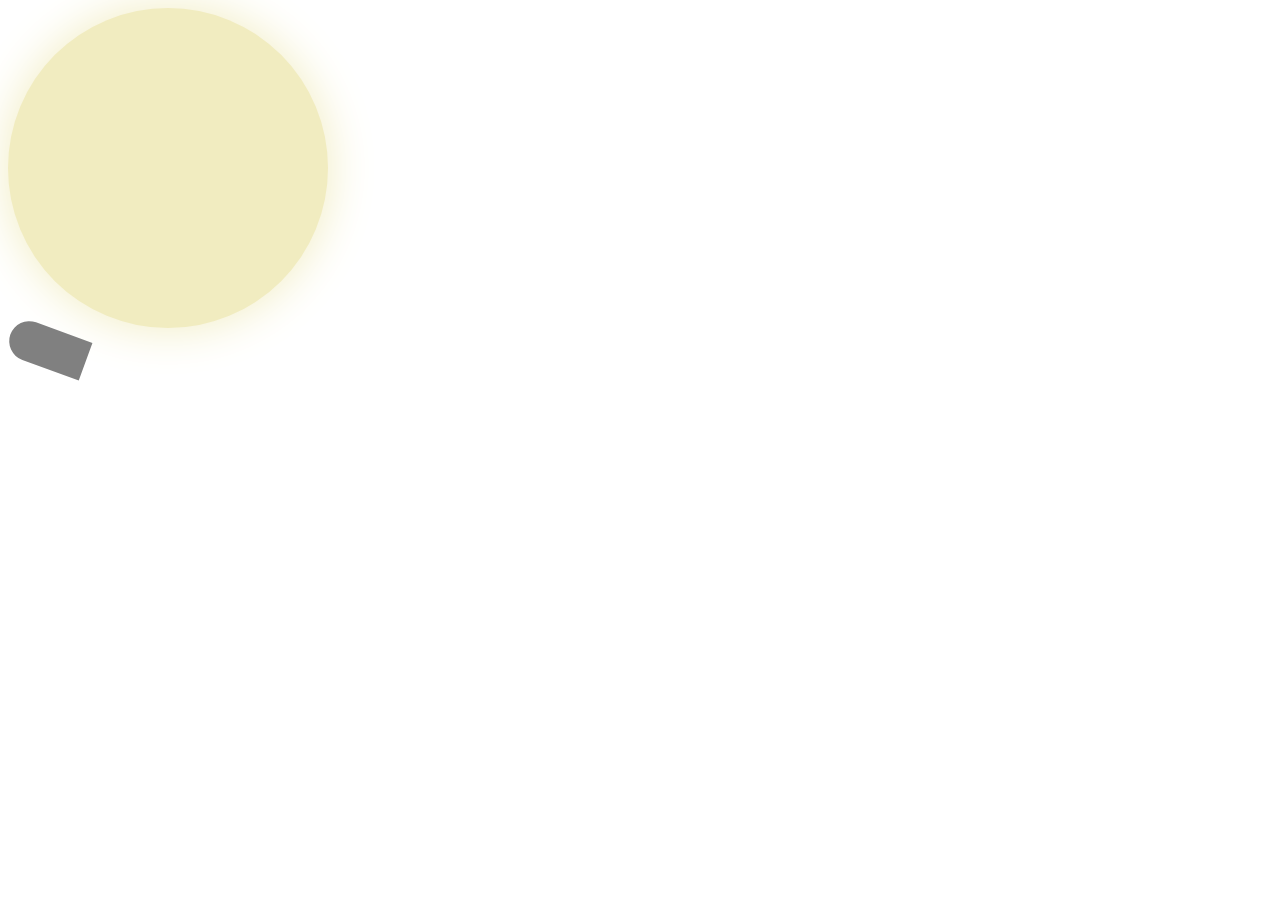
==== light.html @ 65948fa9 "Lampknapp progress" ====
<!DOCTYPE html>
<html lang="en">
<head>
    <meta charset="UTF-8">
    <meta name="viewport" content="width=device-width, initial-scale=1.0">
    <title>Events - light</title>

    <link rel="stylesheet" href="css/light.css">

    <script src="js/light.js" defer></script>
</head>
<body>
    <div id="light"></div>
    <div id="light-switch"></div>
</body>
</html>
---- css/light.css ----
:root {
    --light-off: #f1ecc0;
    --light-on: #fce960;
}

#light {
    width: 20rem;
    height: 20rem;

    background-color: var(--light-off);
    box-shadow: 0 0 3rem var(--light-off);

    border-radius: 50%;
}

#light.on {
    background-color: var(--light-on);
    box-shadow: 0 0 3rem var(--light-on);
}

#light-switch {
    width: 5rem;
    height: 2.5rem;

    background-color: gray;

    border-radius: 1.25rem 0 0 1.25rem;

    transform: rotate(20deg);
}

#light-switch.on {
    transform: rotate(-20deg);
}
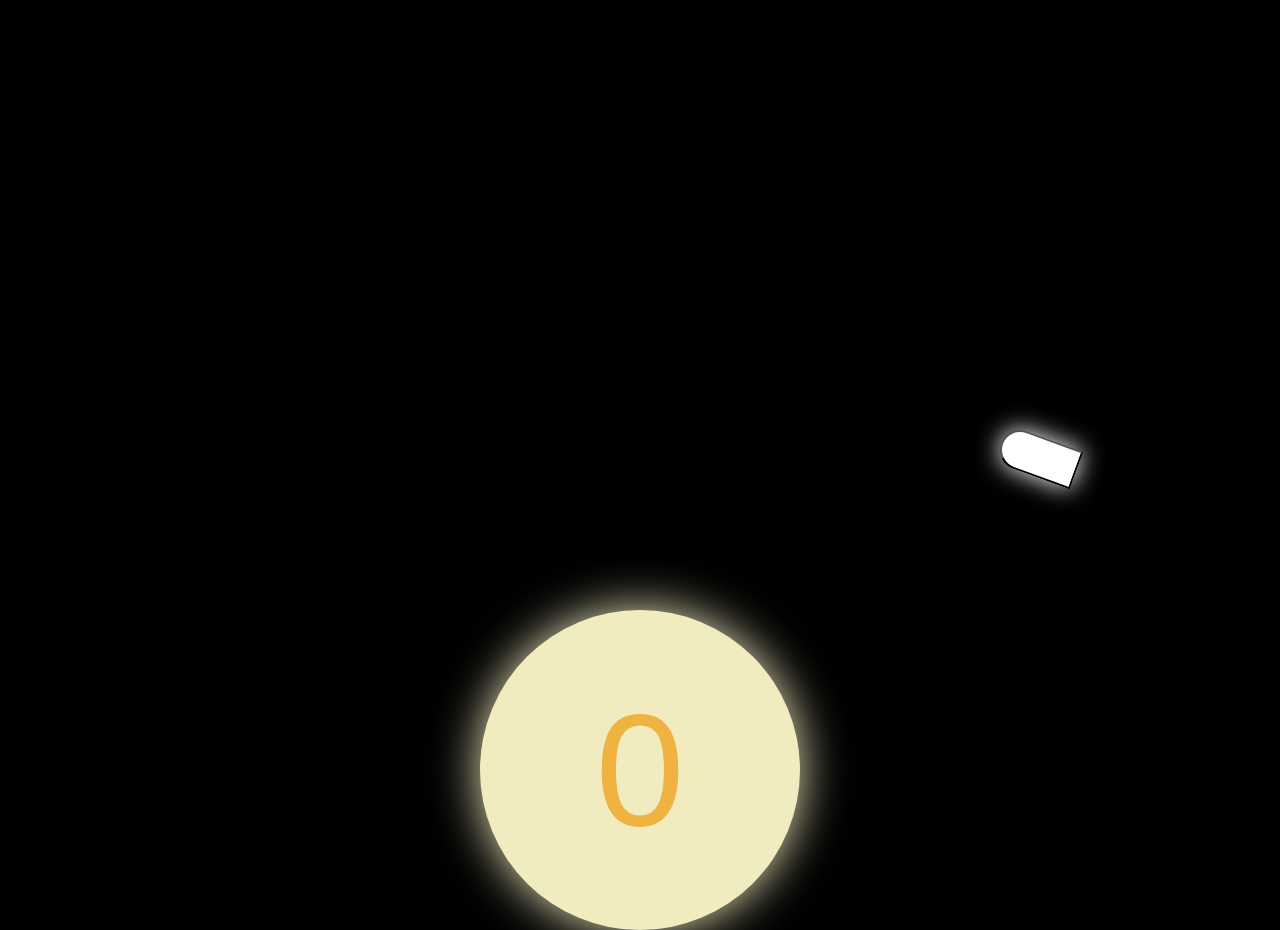
==== commit 49d70cf0: "Lampknapp" ====
--- a/light.html
+++ b/light.html
@@ -10,7 +10,7 @@
     <script src="js/light.js" defer></script>
 </head>
 <body>
-    <div id="light"></div>
-    <div id="light-switch"></div>
+    <div id="light">0</div>
+    <button id="light-switch"></button>
 </body>
 </html>--- a/css/light.css
+++ b/css/light.css
@@ -3,30 +3,78 @@
     --light-on: #fce960;
 }
 
+body {
+    margin: 0;
+    height: 100vh;
+
+    display: grid;
+    grid-template-columns: 1fr auto 1fr;
+    grid-template-areas: ". light switch";
+    justify-items: center;
+    align-items: center;
+
+    background-color: black;
+
+    overflow: hidden;
+
+    transition-property: background-color;
+    transition-duration: 0.3s;
+}
+
+body.on {
+    background-color: #89cff0;
+}
+
 #light {
+    grid-area: light;
+
     width: 20rem;
     height: 20rem;
+
+    display: flex;
+    justify-content: center;
+    align-items: center;
+
+    font-size: 10rem;
+    font-family: 'Comic Sans MS', sans-serif;
+    color: #f0b241;
 
     background-color: var(--light-off);
     box-shadow: 0 0 3rem var(--light-off);
 
     border-radius: 50%;
+
+    transform: translateY(100%);
+
+    transition-property: background-color, box-shadow, transform;
+    transition-duration: 0.3s;
+
+    user-select: none;
 }
 
 #light.on {
     background-color: var(--light-on);
     box-shadow: 0 0 3rem var(--light-on);
+
+    transform: translateY(0);
 }
 
 #light-switch {
+    grid-area: switch;
+
     width: 5rem;
     height: 2.5rem;
 
-    background-color: gray;
+    background-color: white;
+    box-shadow: 0 0 1.5rem white;
 
     border-radius: 1.25rem 0 0 1.25rem;
 
     transform: rotate(20deg);
+    transform-origin: 1.25rem 1.25rem;
+
+    transition-property: transform;
+    transition-duration: 0.3s;
 }
 
 #light-switch.on {
